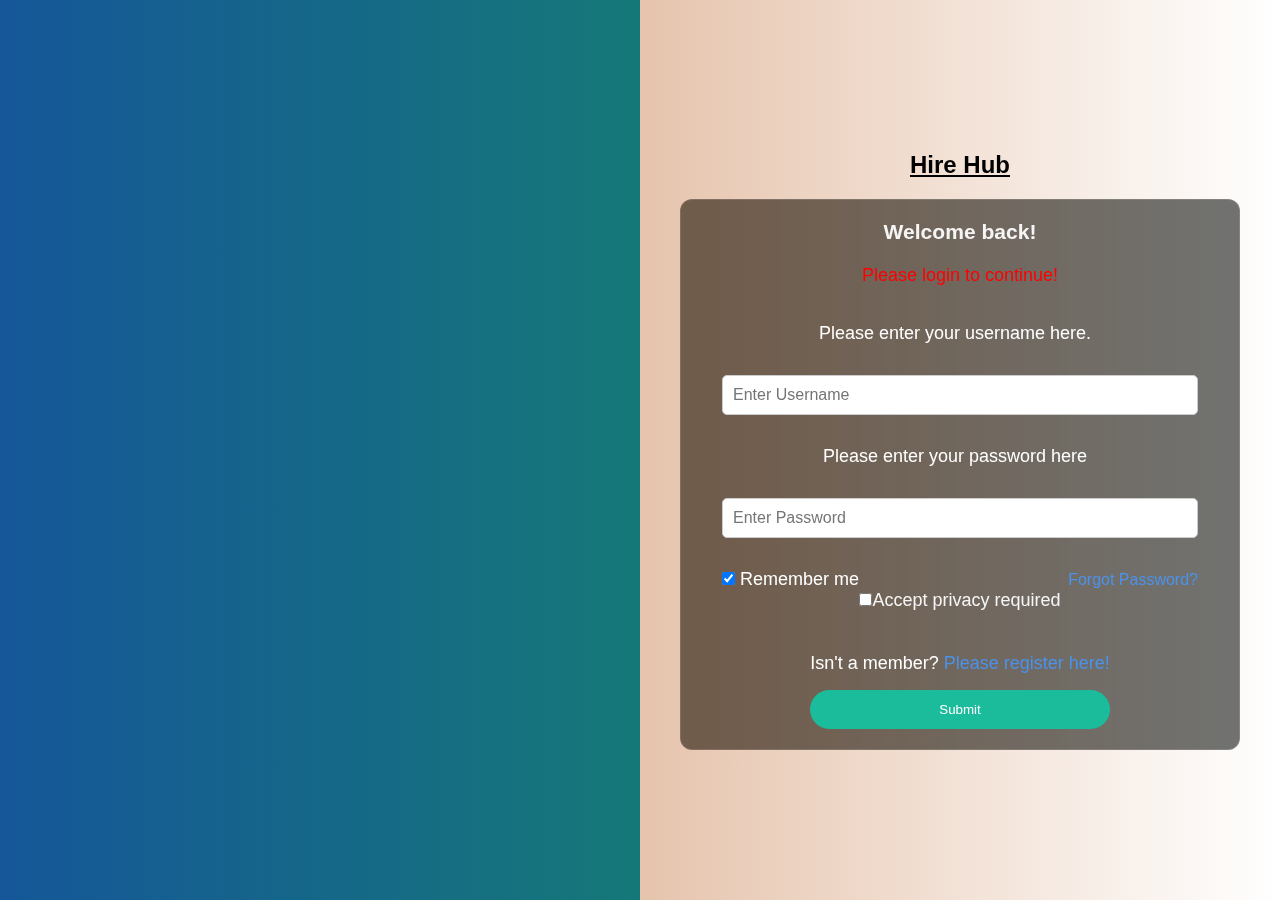
==== html/login.html @ f9b31010 "registration" ====
<!DOCTYPE html>
<html lang="en">

<head>
    <title>Log in</title>
    <link rel="stylesheet" href="../css/login.css">

</head>

<body>
    <div class="left-side" id="left-side-container">

    </div>

    <div class="right-side">
        <div class="form-container">
            <h1><u>Hire Hub</u></h1>
            <form onsubmit="return checkPassword();" action="../php/login.php" method="post">

                <div class="headingsContainer">

                    <h3>Welcome back!</h3>
                    <br>
                    <p>Please login to continue!</p>
                    <br>
                </div>


                <div class="mainContainer">

                    <label for="username">Please enter your username here.</label><br><br>
                    <input type="text" placeholder="Enter Username" id="username" name="username" required>
                    <br><br>
                    <label>Please enter your password here</label><br><br>
                    <input type="password" placeholder="Enter Password" name="password" id="password" required>
                    <br>
                    <br>
                    <div class="subcontainer">
                        <label>
                            <input type="checkbox" checked="checked" name="remember"> Remember me
                        </label>
                        <p class="forgotpsd"> <a href="#">Forgot Password?</a></p>
                    </div>
                    <input id="checkBox" type="checkbox" onclick="enableButton2()">Accept privacy required <br>
                    <br /><br />

                    <p class="register">Isn't a member? <a href="register.html"> Please register here!</a></p>
                </div>

                <center><input type="submit" id="submitBtn" value="Submit"></center>
            </form>
        </div>
    </div>
</body>

</html>
---- css/login.css ----
.navbar {
    background-color: #333;
    overflow: hidden;
    font-size: 20px;
  }

  .navbar a {
    float: left;
    color: white;
    text-align: center;
    padding: 24px 36px;
    text-decoration: none;
    font-size: 20px;

  }


  .navbar a:hover {
    background-color: #ddd;
    color: black;
  }

  .search-container {
    float: right;
  }

  .search-container input[type="text"] {
    padding: 6px;
    margin-top: 8px;
    font-size: 17px;
    border: none;
  }

  .search-container button {
    padding: 6px 10px;
    margin-top: 8px;
    background: #ddd;
    font-size: 17px;
    border: none;
    cursor: pointer;
  }

  .search-container button:hover {
    background: #ccc;
  }



  body {
    font-family: sans-serif;
    background: -webkit-linear-gradient(to right, #155799, #159957);
    background: linear-gradient(to right, #155799, #159957);
    color: whitesmoke;

    display: flex;
    min-height: 100vh;
    justify-content: center;
  }


  h1 {
    text-align: center;
    font-size: 30px;
    color: black;
  }


  form {
    width: 35rem;
    margin: auto;
    color: whitesmoke;
    backdrop-filter: blur(16px) saturate(180%);
    -webkit-backdrop-filter: blur(16px) saturate(180%);
    background-color: rgba(11, 15, 13, 0.582);
    border-radius: 12px;
    border: 1px solid rgba(255, 255, 255, 0.125);
    padding: 20px 25px;
  }

  input[type=text],
  input[type=password] {
    width: 100%;
    margin: 10px 0;
    border-radius: 5px;
    padding: 15px 18px;
    box-sizing: border-box;
  }

  button {
    background-color: #030804;
    color: white;
    padding: 14px 20px;
    border-radius: 5px;
    margin: 7px 0;
    width: 100%;
    font-size: 18px;
  }

  button:hover {
    opacity: 0.6;
    cursor: pointer;
  }

  .headingsContainer {
    text-align: center;
  }

  .headingsContainer p {
    color: red;
  }

  .mainContainer {
    padding: 16px;
  }


  .subcontainer {
    display: flex;
    flex-direction: row;
    align-items: center;
    justify-content: space-between;
  }

  .subcontainer a {
    font-size: 16px;
    margin-bottom: 12px;
  }

  span.forgotpsd a {
    float: right;
    color: whitesmoke;
    padding-top: 16px;
  }

  .forgotpsd a {
    color: rgb(74, 146, 235);
  }

  .forgotpsd a:link {
    text-decoration: none;
  }

  .register {
    color: white;
    text-align: center;
  }

  .register a {
    color: rgb(74, 146, 235);
  }

  .register a:link {
    text-decoration: none;
  }

  /* Media queries for the responsiveness of the page */
  @media screen and (max-width: 600px) {
    form {
      width: 25rem;
    }
  }

  @media screen and (max-width: 400px) {
    form {
      width: 20rem;
    }
  }

  * {
    margin: 0;
    padding: 0;
    box-sizing: border-box;
  }



  .left-side {
    flex: 1;
    background: -webkit-linear-gradient(to right, #0000FF, #FF0000);
    background: linear-gradient(to right, #ADD8E6, #FFFFFF);
    background-image: url("https://static1.shine.com/l/m/images/blog/job_search_portals.png");
    background-repeat: no-repeat;
    background-size: cover;
    background-position: center;
  }

  #left-side-container img {
    max-width: 100%;
    max-height: 100%;
    object-fit: cover;
    object-position: center;
    width: 100%;
    height: 410px;
  }

  .right-side {
    flex: 1;
    background: -webkit-linear-gradient(to right, #ff9500, #FF0000);
    background: linear-gradient(to right, #e6c4ad, #FFFFFF);
    display: flex;
    align-items: center;
    justify-content: center;
  }

  .form-container {
    text-align: center;
    font-size: 18px;
    color: white;
    padding: 20px;
  }

  .form-container h1 {
    font-size: 24px;
    margin-bottom: 20px;
  }

  .form-container input[type="text"],
  .form-container input[type="email"],
  .form-container input[type="password"],
  .form-container textarea,
  .form-container select {
    width: 100%;
    padding: 10px;
    margin-bottom: 10px;
    border-radius: 5px;
    border: 1px solid #ccc;
    box-sizing: border-box;
    font-size: 16px;
  }

  .form-container input[type="radio"] {
    margin: 0 5px;
  }

  .form-container label {
    display: inline-block;
    margin-right: 10px;
    color: white;
  }



  #submitBtn {
    border-radius: 40px;
    padding: 12px 12px;
    width: 300px;
    background-color: #1abc9c;
    color: white;
    border: none;
    cursor: pointer;
  }

  @media screen and (max-width: 600px) {
    form {
      width: 25rem;
    }

  }

  @media screen and (max-width: 400px) {
    form {
      width: 20rem;
    }
  }

  .logingimage {
    object-fit: fill;
  }


  .loginswitch {
    display: flex;
    justify-content: center; 
  }

  .loginswitch .container {
    display: block;
    position: relative;
    padding-left: 35px;
    margin-bottom: 12px;
    cursor: pointer;
    font-size: 18px;
    -webkit-user-select: none;
    -moz-user-select: none;
    -ms-user-select: none;
    user-select: none;
    margin-right: 40px;
  }

  /* Hide the browser's default radio button */
  .loginswitch .container input {
    position: absolute;
    opacity: 0;
    cursor: pointer;
  }

  /* Create a custom radio button */
  .loginswitch .checkmark {
    position: absolute;
    top: 0;
    left: 0;
    height: 25px;
    width: 25px;
    background-color: #eee;
    border-radius: 50%;
  }

  /* On mouse-over, add a grey background color */
  .loginswitch .container:hover input~.checkmark {
    background-color: #ccc;
  }

  /* When the radio button is checked, add a blue background */
  .loginswitch .container input:checked~.checkmark {
    background-color: #2196F3;
  }

  /* Create the indicator (the dot/circle - hidden when not checked) */
  .loginswitch .checkmark:after {
    content: "";
    position: absolute;
    display: none;
  }

  /* Show the indicator (dot/circle) when checked */
  .loginswitch .container input:checked~.checkmark:after {
    display: block;
  }

  /* Style the indicator (dot/circle) */
  .loginswitch .container .checkmark:after {
    top: 9px;
    left: 9px;
    width: 8px;
    height: 8px;
    border-radius: 50%;
    background: white;
  }
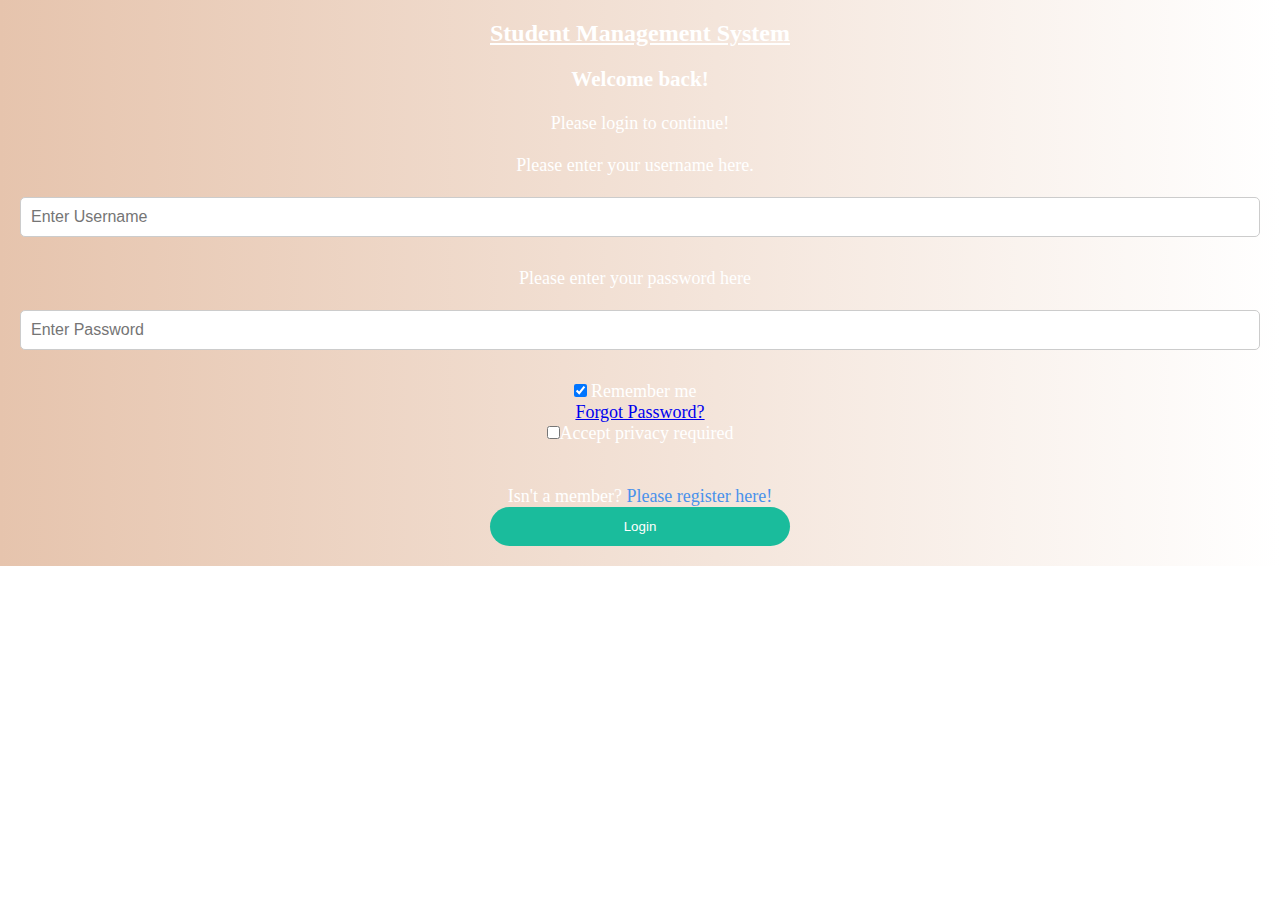
==== commit ef17311b: "php crud" ====
--- a/html/login.html
+++ b/html/login.html
@@ -8,13 +8,10 @@
 </head>
 
 <body>
-    <div class="left-side" id="left-side-container">
-
-    </div>
-
+   
     <div class="right-side">
         <div class="form-container">
-            <h1><u>Hire Hub</u></h1>
+            <h1><u>Student Management System</u></h1>
             <form onsubmit="return checkPassword();" action="../php/login.php" method="post">
 
                 <div class="headingsContainer">
@@ -47,7 +44,7 @@
                     <p class="register">Isn't a member? <a href="register.html"> Please register here!</a></p>
                 </div>
 
-                <center><input type="submit" id="submitBtn" value="Submit"></center>
+                <center><input type="submit" id="submitBtn" value="Login"></center>
             </form>
         </div>
     </div>
--- a/css/login.css
+++ b/css/login.css
@@ -1,144 +1,3 @@
-  .navbar {
-    background-color: #333;
-    overflow: hidden;
-    font-size: 20px;
-  }
-
-  .navbar a {
-    float: left;
-    color: white;
-    text-align: center;
-    padding: 24px 36px;
-    text-decoration: none;
-    font-size: 20px;
-
-  }
-
-
-  .navbar a:hover {
-    background-color: #ddd;
-    color: black;
-  }
-
-  .search-container {
-    float: right;
-  }
-
-  .search-container input[type="text"] {
-    padding: 6px;
-    margin-top: 8px;
-    font-size: 17px;
-    border: none;
-  }
-
-  .search-container button {
-    padding: 6px 10px;
-    margin-top: 8px;
-    background: #ddd;
-    font-size: 17px;
-    border: none;
-    cursor: pointer;
-  }
-
-  .search-container button:hover {
-    background: #ccc;
-  }
-
-
-
-  body {
-    font-family: sans-serif;
-    background: -webkit-linear-gradient(to right, #155799, #159957);
-    background: linear-gradient(to right, #155799, #159957);
-    color: whitesmoke;
-
-    display: flex;
-    min-height: 100vh;
-    justify-content: center;
-  }
-
-
-  h1 {
-    text-align: center;
-    font-size: 30px;
-    color: black;
-  }
-
-
-  form {
-    width: 35rem;
-    margin: auto;
-    color: whitesmoke;
-    backdrop-filter: blur(16px) saturate(180%);
-    -webkit-backdrop-filter: blur(16px) saturate(180%);
-    background-color: rgba(11, 15, 13, 0.582);
-    border-radius: 12px;
-    border: 1px solid rgba(255, 255, 255, 0.125);
-    padding: 20px 25px;
-  }
-
-  input[type=text],
-  input[type=password] {
-    width: 100%;
-    margin: 10px 0;
-    border-radius: 5px;
-    padding: 15px 18px;
-    box-sizing: border-box;
-  }
-
-  button {
-    background-color: #030804;
-    color: white;
-    padding: 14px 20px;
-    border-radius: 5px;
-    margin: 7px 0;
-    width: 100%;
-    font-size: 18px;
-  }
-
-  button:hover {
-    opacity: 0.6;
-    cursor: pointer;
-  }
-
-  .headingsContainer {
-    text-align: center;
-  }
-
-  .headingsContainer p {
-    color: red;
-  }
-
-  .mainContainer {
-    padding: 16px;
-  }
-
-
-  .subcontainer {
-    display: flex;
-    flex-direction: row;
-    align-items: center;
-    justify-content: space-between;
-  }
-
-  .subcontainer a {
-    font-size: 16px;
-    margin-bottom: 12px;
-  }
-
-  span.forgotpsd a {
-    float: right;
-    color: whitesmoke;
-    padding-top: 16px;
-  }
-
-  .forgotpsd a {
-    color: rgb(74, 146, 235);
-  }
-
-  .forgotpsd a:link {
-    text-decoration: none;
-  }
 
   .register {
     color: white;
@@ -194,10 +53,8 @@
   }
 
   .right-side {
-    flex: 1;
     background: -webkit-linear-gradient(to right, #ff9500, #FF0000);
     background: linear-gradient(to right, #e6c4ad, #FFFFFF);
-    display: flex;
     align-items: center;
     justify-content: center;
   }
